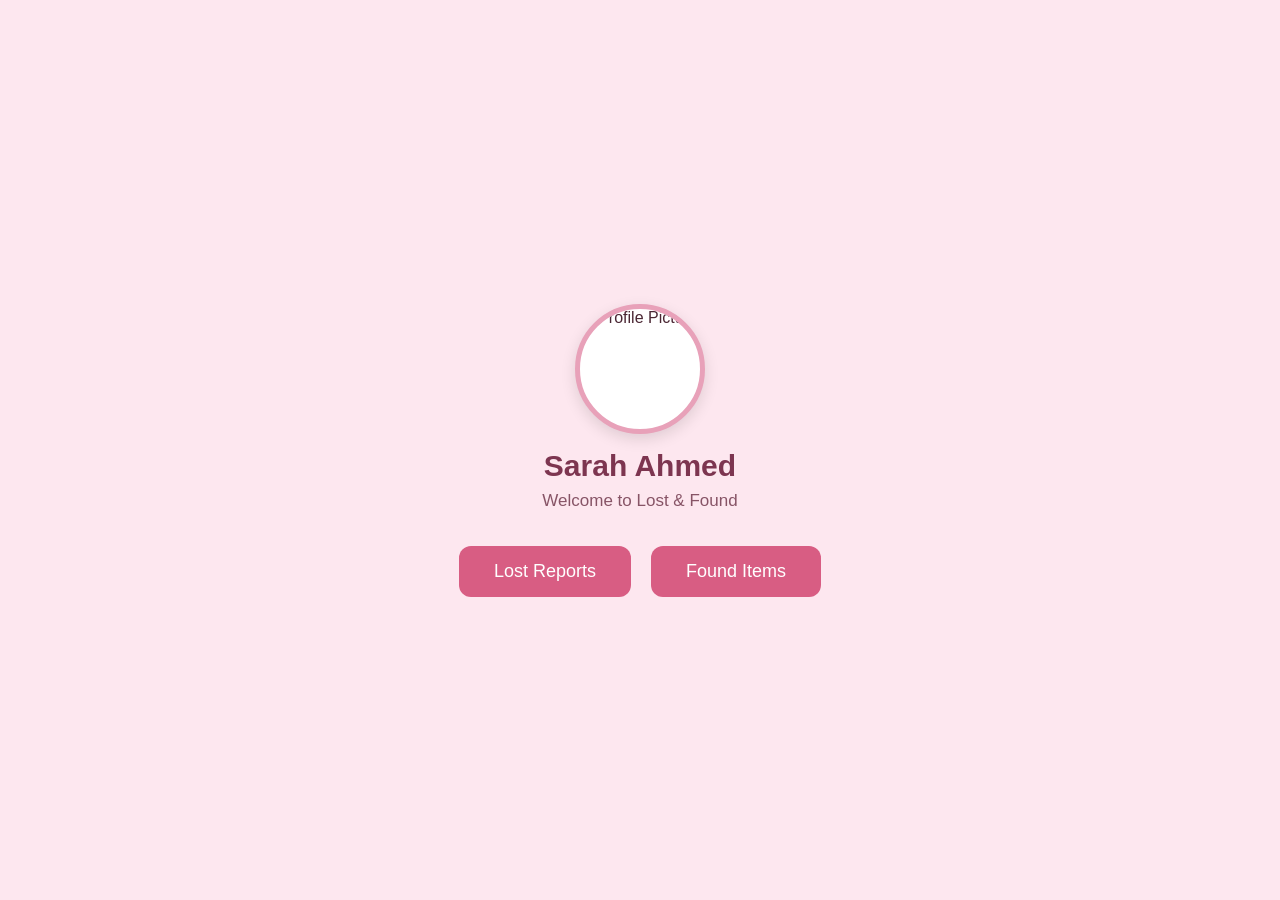
==== index.html @ c1994844 "Set website homepage" ====
<!DOCTYPE html>
<html lang="en">
<head>
    <meta charset="UTF-8">
    <meta name="viewport" content="width=device-width, initial-scale=1.0">
    <title>Lost & Found</title>

    <!-- Connect CSS -->
    <link rel="stylesheet" href="web.css">
</head>

<body>

    <!-- ================= HOME PAGE ================= -->
    <section class="home" id="home">

        <!-- Profile -->
        <div class="profile">
            <div class="profile-pic">
                <img src="https://cdn-icons-png.flaticon.com/512/3135/3135715.png"
                     alt="Profile Picture">
            </div>

            <h1>Sarah Ahmed</h1>
            <p>Welcome to Lost & Found</p>
        </div>

        <!-- Main Buttons -->
        <div class="main-buttons">
            <button onclick="openLostItems()">
                Lost Reports
            </button>

            <button onclick="openFoundItems()">
                Found Items
            </button>
        </div>

    </section>


    <!-- ================= ITEMS PAGE ================= -->
    <section class="dashboard" id="dashboard">

        <div class="top-bar">

            <button class="home-btn" onclick="goHome()">
                ← Home
            </button>

            <h1 id="pageTitle">Lost Items</h1>

            <button class="add-btn" onclick="openPostForm()">
                + Add Post
            </button>

        </div>


        <!-- Search -->
        <div class="search-container">
            <input
                type="text"
                id="searchInput"
                placeholder="Search for an item..."
                onkeyup="searchItems()"
            >
        </div>


        <!-- Items -->
        <div class="items-container" id="itemsContainer">

            <!-- Lost Item 1 -->
            <div class="item-card">

                <img src="https://images.unsplash.com/photo-1553062407-98eeb64c6a62"
                     alt="Black Wallet">

                <div class="item-info">
                    <h2>Black Wallet</h2>

                    <p>
                        Black leather wallet lost near the university library.
                    </p>

                    <p class="posted-by">
                        Posted by: Ali Raza
                    </p>

                    <button onclick="showContact('Ali Raza', '0300-1234567')">
                        I Found It
                    </button>
                </div>

            </div>


            <!-- Lost Item 2 -->
            <div class="item-card">

                <img src="https://images.unsplash.com/photo-1553062407-98eeb64c6a62"
                     alt="Blue Backpack">

                <div class="item-info">
                    <h2>Blue Backpack</h2>

                    <p>
                        Blue backpack containing books and a notebook.
                    </p>

                    <p class="posted-by">
                        Posted by: Hina Khan
                    </p>

                    <button onclick="showContact('Hina Khan', '0312-7654321')">
                        I Found It
                    </button>
                </div>

            </div>


            <!-- Lost Item 3 -->
            <div class="item-card">

                <img src="https://images.unsplash.com/photo-1524805444758-089113d48a6d"
                     alt="Silver Watch">

                <div class="item-info">
                    <h2>Silver Watch</h2>

                    <p>
                        Silver wristwatch lost near the cafeteria.
                    </p>

                    <p class="posted-by">
                        Posted by: Usman Tariq
                    </p>

                    <button onclick="showContact('Usman Tariq', '0333-9876543')">
                        I Found It
                    </button>
                </div>

            </div>

        </div>

    </section>


    <!-- ================= CONTACT POPUP ================= -->
    <div class="popup-overlay" id="contactPopup">

        <div class="popup">

            <button class="close-btn" onclick="closeContact()">
                ×
            </button>

            <h2>Contact Information</h2>

            <p id="contactName"></p>
            <p id="contactPhone"></p>

            <button onclick="closeContact()">
                Close
            </button>

        </div>

    </div>


    <!-- ================= ADD POST POPUP ================= -->
    <div class="popup-overlay" id="postPopup">

        <div class="popup">

            <button class="close-btn" onclick="closePostForm()">
                ×
            </button>

            <h2>Add New Post</h2>

            <input
                type="text"
                id="itemName"
                placeholder="Item name"
            >

            <textarea
                id="itemDescription"
                placeholder="Describe the item..."
            ></textarea>

            <input
                type="file"
                id="itemImage"
                accept="image/*"
            >

            <input
                type="text"
                id="contactInfo"
                placeholder="Your contact number"
            >

            <button onclick="addPost()">
                Post Item
            </button>

        </div>

    </div>


    <!-- ================= JAVASCRIPT ================= -->
    <script>

        let currentType = "lost";

        const lostItems = [
            {
                name: "Black Wallet",
                description: "Black leather wallet lost near the university library.",
                person: "Ali Raza",
                phone: "0300-1234567",
                image: "https://encrypted-tbn0.gstatic.com/images?q=tbn:ANd9GcThGMWjOWWZL-daUMw0ENhWOLmmsPTB5VnJmL-tRZQElEZhyCpvrKFkeLWs&s=10"
            },

            {
                name: "Blue Backpack",
                description: "Blue backpack containing books and a notebook.",
                person: "Hina Khan",
                phone: "0312-7654321",
                image: "https://images.unsplash.com/photo-1553062407-98eeb64c6a62"
            },

            {
                name: "Silver Watch",
                description: "Silver wristwatch lost near the cafeteria.",
                person: "Usman Tariq",
                phone: "0333-9876543",
                image: "https://encrypted-tbn0.gstatic.com/images?q=tbn:ANd9GcQ2_nJ0p9JfUWBISyfuyYVPBXpHSmp7BFiwmjZdYdj20g&s=10"
            }
        ];


        const foundItems = [
            {
                name: "Black iPhone",
                description: "Black iPhone found near the main gate.",
                person: "Maham Noor",
                phone: "0301-5555555",
                image: "https://images.unsplash.com/photo-1511707171634-5f897ff02aa9"
            },

            {
                name: "Car Keys",
                description: "A set of car keys found in the parking area.",
                person: "Ahmed Hassan",
                phone: "0321-4444444",
                image: "https://media.istockphoto.com/id/1169344855/vector/car-key-security-icon-vector-illustration-in-flat-style.jpg?s=612x612&w=0&k=20&c=QZdmcjO-qLEAcvx1nfN1BF-qKwexFfkF9dCYo4ld8fM="
            },

            {
                name: "Student ID Card",
                description: "Student ID card found outside the cafeteria.",
                person: "Sara Malik",
                phone: "0345-2222222",
                image: "https://png.pngtree.com/png-clipart/20240806/original/pngtree-id-card-for-college-students-vector-template-design-png-image_15712346.png"
            }
        ];


        /* Open Lost Items */

        function openLostItems() {

            currentType = "lost";

            document.getElementById("home").style.display = "none";
            document.getElementById("dashboard").style.display = "block";

            document.getElementById("pageTitle").innerText =
                "Lost Items";

            displayItems();
        }


        /* Open Found Items */

        function openFoundItems() {

            currentType = "found";

            document.getElementById("home").style.display = "none";
            document.getElementById("dashboard").style.display = "block";

            document.getElementById("pageTitle").innerText =
                "Found Items";

            displayItems();
        }


        /* Go Home */

        function goHome() {

            document.getElementById("dashboard").style.display = "none";
            document.getElementById("home").style.display = "flex";
        }


        /* Display Items */

        function displayItems() {

            const container =
                document.getElementById("itemsContainer");

            container.innerHTML = "";

            let items =
                currentType === "lost"
                ? lostItems
                : foundItems;


            items.forEach(function(item) {

                let buttonText =
                    currentType === "lost"
                    ? "I Found It"
                    : "I Lost It";


                container.innerHTML += `

                    <div class="item-card">

                        <img src="${item.image}"
                             alt="${item.name}">

                        <div class="item-info">

                            <h2>${item.name}</h2>

                            <p>
                                ${item.description}
                            </p>

                            <p class="posted-by">
                                Posted by: ${item.person}
                            </p>

                            <button
                                onclick="showContact(
                                    '${item.person}',
                                    '${item.phone}'
                                )">

                                ${buttonText}

                            </button>

                        </div>

                    </div>

                `;

            });

        }


        /* Search Items */

        function searchItems() {

            let search =
                document
                .getElementById("searchInput")
                .value
                .toLowerCase();


            let items =
                currentType === "lost"
                ? lostItems
                : foundItems;


            const container =
                document.getElementById("itemsContainer");

            container.innerHTML = "";


            items
            .filter(item =>
                item.name
                .toLowerCase()
                .includes(search)
            )
            .forEach(function(item) {

                let buttonText =
                    currentType === "lost"
                    ? "I Found It"
                    : "I Lost It";


                container.innerHTML += `

                    <div class="item-card">

                        <img src="${item.image}"
                             alt="${item.name}">

                        <div class="item-info">

                            <h2>${item.name}</h2>

                            <p>${item.description}</p>

                            <p class="posted-by">
                                Posted by: ${item.person}
                            </p>

                            <button onclick="showContact(
                                '${item.person}',
                                '${item.phone}'
                            )">

                                ${buttonText}

                            </button>

                        </div>

                    </div>

                `;

            });

        }


        /* Show Contact */

        function showContact(name, phone) {

            document.getElementById("contactName")
                .innerText = "Name: " + name;

            document.getElementById("contactPhone")
                .innerText = "Phone: " + phone;

            document.getElementById("contactPopup")
                .style.display = "flex";
        }


        /* Close Contact */

        function closeContact() {

            document.getElementById("contactPopup")
                .style.display = "none";
        }


        /* Open Add Post */

        function openPostForm() {

            document.getElementById("postPopup")
                .style.display = "flex";
        }


        /* Close Add Post */

        function closePostForm() {

            document.getElementById("postPopup")
                .style.display = "none";
        }


        /* Add New Post */

        function addPost() {

            const name =
                document.getElementById("itemName").value;

            const description =
                document.getElementById("itemDescription").value;

            const phone =
                document.getElementById("contactInfo").value;

            const imageInput =
                document.getElementById("itemImage");


            if (!name || !description || !phone) {

                alert("Please fill all fields.");
                return;

            }


            let newItem = {

                name: name,

                description: description,

                person: "Current User",

                phone: phone,

                image: imageInput.files.length
                    ? URL.createObjectURL(imageInput.files[0])
                    : "https://via.placeholder.com/400"

            };


            if (currentType === "lost") {

                lostItems.push(newItem);

            } else {

                foundItems.push(newItem);

            }


            closePostForm();

            displayItems();

        }

    </script>

</body>
</html>
---- web.css ----
/* ================= GENERAL ================= */

* {
    box-sizing: border-box;
    margin: 0;
    padding: 0;
    font-family: Arial, sans-serif;
}


body {
    background-color: #fde7ef;
    color: #4a2633;
    min-height: 100vh;
}


/* ================= HOME PAGE ================= */

.home {
    min-height: 100vh;

    display: flex;
    flex-direction: column;

    justify-content: center;
    align-items: center;

    text-align: center;

    padding: 30px;
}


/* ================= PROFILE ================= */

.profile {
    margin-bottom: 35px;
}


.profile-pic {
    width: 130px;
    height: 130px;

    margin: 0 auto 15px;

    border-radius: 50%;

    overflow: hidden;

    background-color: white;

    border: 5px solid #e8a1b9;

    box-shadow: 0 5px 15px rgba(0,0,0,0.12);
}


.profile-pic img {
    width: 100%;
    height: 100%;

    object-fit: cover;
}


.profile h1 {
    font-size: 30px;
    color: #7d3550;

    margin-bottom: 8px;
}


.profile p {
    font-size: 17px;
    color: #875466;
}


/* ================= MAIN BUTTONS ================= */

.main-buttons {
    display: flex;

    gap: 20px;

    flex-wrap: wrap;

    justify-content: center;
}


.main-buttons button {
    border: none;

    background-color: #d85d83;

    color: white;

    padding: 15px 35px;

    font-size: 18px;

    border-radius: 12px;

    cursor: pointer;

    min-width: 160px;

    transition: 0.3s;
}


.main-buttons button:hover {
    background-color: #bd466b;

    transform: translateY(-3px);
}


/* ================= DASHBOARD ================= */

.dashboard {
    display: none;

    min-height: 100vh;

    padding: 30px 6%;
}


/* ================= TOP BAR ================= */

.top-bar {
    display: flex;

    align-items: center;

    justify-content: space-between;

    gap: 20px;

    margin-bottom: 25px;
}


.top-bar h1 {
    color: #7d3550;

    font-size: 32px;

    text-align: center;
}


.home-btn,
.add-btn {
    border: none;

    padding: 12px 20px;

    border-radius: 10px;

    cursor: pointer;

    font-size: 15px;
}


.home-btn {
    background-color: white;

    color: #7d3550;

    border: 1px solid #e5a1b8;
}


.add-btn {
    background-color: #d85d83;

    color: white;
}


.home-btn:hover,
.add-btn:hover {
    opacity: 0.85;
}


/* ================= SEARCH ================= */

.search-container {
    max-width: 700px;

    margin: 0 auto 35px;
}


.search-container input {
    width: 100%;

    padding: 16px 20px;

    border: 2px solid #e5a1b8;

    border-radius: 30px;

    outline: none;

    background-color: white;

    font-size: 16px;
}


.search-container input:focus {
    border-color: #d85d83;
}


/* ================= ITEMS ================= */

.items-container {
    display: grid;

    grid-template-columns:
        repeat(auto-fit, minmax(280px, 1fr));

    gap: 25px;

    max-width: 1200px;

    margin: auto;
}


/* ================= ITEM CARD ================= */

.item-card {
    background-color: white;

    border-radius: 18px;

    overflow: hidden;

    box-shadow: 0 5px 18px rgba(100, 40, 60, 0.12);

    transition: 0.3s;
}


.item-card:hover {
    transform: translateY(-5px);

    box-shadow: 0 8px 25px rgba(100, 40, 60, 0.18);
}


.item-card img {
    width: 100%;

    height: 210px;

    object-fit: cover;

    display: block;
}


.item-info {
    padding: 20px;
}


.item-info h2 {
    color: #7d3550;

    margin-bottom: 10px;

    font-size: 22px;
}


.item-info p {
    color: #704655;

    line-height: 1.5;

    margin-bottom: 10px;
}


.item-info .posted-by {
    font-size: 14px;

    color: #9a6678;

    margin-top: 12px;
}


.item-info button {
    width: 100%;

    padding: 12px;

    margin-top: 8px;

    border: none;

    border-radius: 10px;

    background-color: #e86f96;

    color: white;

    font-size: 15px;

    cursor: pointer;
}


.item-info button:hover {
    background-color: #ca5279;
}


/* ================= POPUP ================= */

.popup-overlay {
    display: none;

    position: fixed;

    top: 0;
    left: 0;

    width: 100%;
    height: 100%;

    background-color: rgba(50, 20, 30, 0.45);

    justify-content: center;

    align-items: center;

    padding: 20px;

    z-index: 1000;
}


.popup {
    background-color: white;

    width: 100%;

    max-width: 450px;

    border-radius: 18px;

    padding: 30px;

    position: relative;

    box-shadow: 0 10px 35px rgba(0,0,0,0.25);

    text-align: center;
}


.popup h2 {
    color: #7d3550;

    margin-bottom: 20px;
}


.popup p {
    margin: 12px 0;

    color: #633b4a;
}


.popup input,
.popup textarea {
    width: 100%;

    padding: 13px;

    margin-bottom: 14px;

    border: 1px solid #dda5b8;

    border-radius: 10px;

    outline: none;

    font-size: 15px;
}


.popup textarea {
    min-height: 100px;

    resize: vertical;
}


.popup input:focus,
.popup textarea:focus {
    border-color: #d85d83;
}


.popup button:not(.close-btn) {
    background-color: #d85d83;

    color: white;

    border: none;

    padding: 12px 25px;

    border-radius: 10px;

    cursor: pointer;

    font-size: 15px;
}


.popup button:not(.close-btn):hover {
    background-color: #bd466b;
}


/* ================= CLOSE BUTTON ================= */

.close-btn {
    position: absolute;

    right: 15px;

    top: 12px;

    border: none;

    background: none;

    font-size: 28px;

    color: #8c5266;

    cursor: pointer;
}


.close-btn:hover {
    color: #d85d83;
}


/* ================= RESPONSIVE ================= */

@media (max-width: 700px) {

    .top-bar {
        flex-direction: column;
    }


    .top-bar h1 {
        order: -1;
    }


    .home-btn,
    .add-btn {
        width: 100%;
    }


    .main-buttons {
        flex-direction: column;

        width: 100%;

        max-width: 300px;
    }


    .main-buttons button {
        width: 100%;
    }


    .dashboard {
        padding: 20px;
    }

}
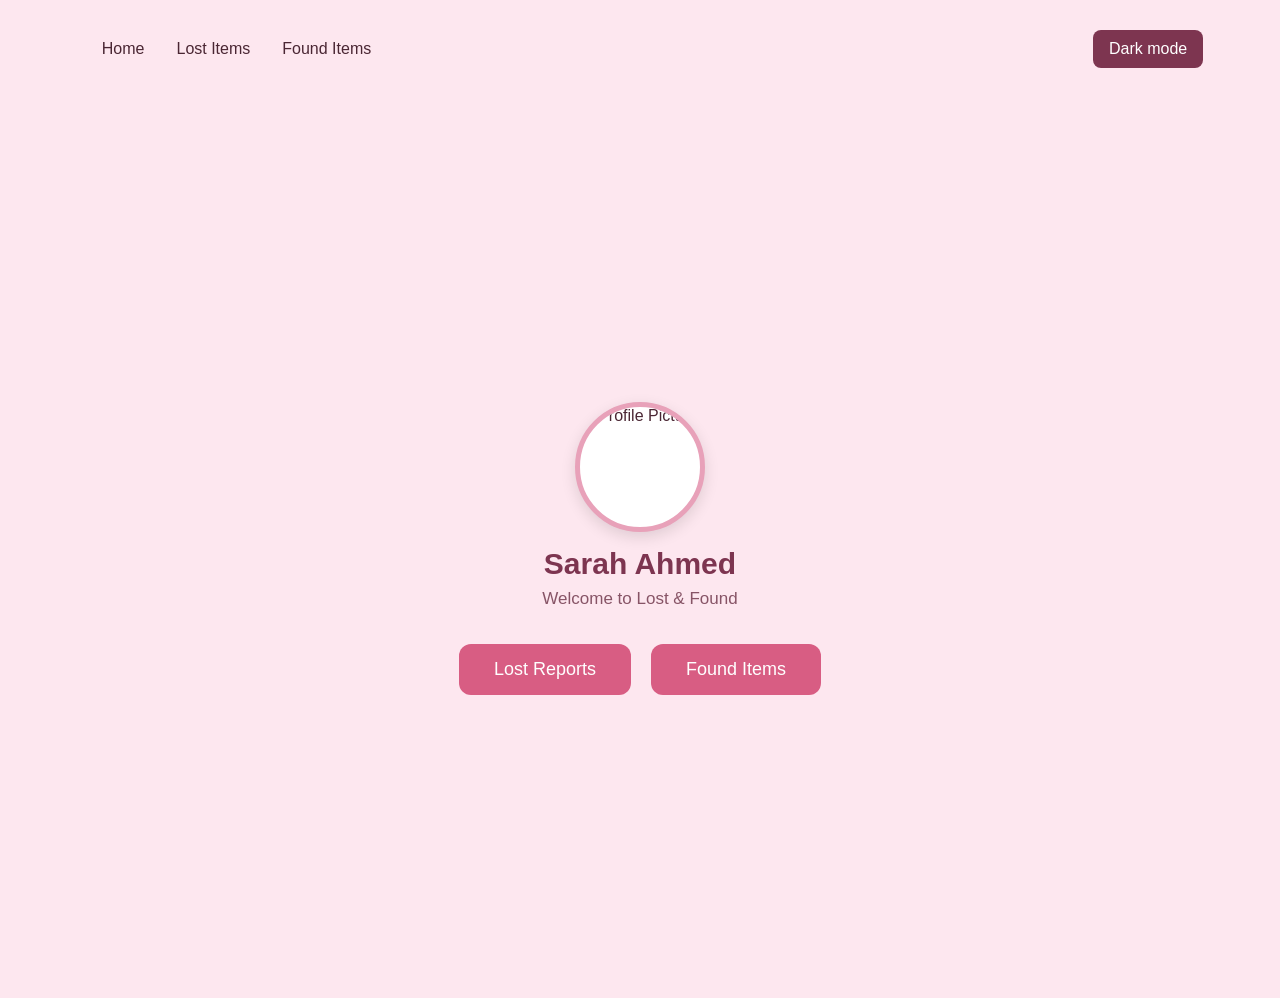
==== commit e95e16a8: "Add menu toggle and dark mode" ====
--- a/index.html
+++ b/index.html
@@ -7,9 +7,21 @@
 
     <!-- Connect CSS -->
     <link rel="stylesheet" href="web.css">
+    <script src="script.js" defer></script>
 </head>
 
 <body>
+
+    <!-- TASK 2: MENU AND THEME CONTROLS -->
+    <header class="site-header">
+        <button type="button" id="menuToggle" class="menu-toggle" aria-controls="navigation" aria-expanded="false">☰ Menu</button>
+        <nav id="navigation" class="nav-menu">
+            <a href="#home" onclick="goHome()">Home</a>
+            <a href="#lost" onclick="openLostItems()">Lost Items</a>
+            <a href="#found" onclick="openFoundItems()">Found Items</a>
+        </nav>
+        <button type="button" id="themeToggle" class="theme-toggle">Dark mode</button>
+    </header>
 
     <!-- ================= HOME PAGE ================= -->
     <section class="home" id="home">
@@ -214,347 +226,5 @@
         </div>
 
     </div>
-
-
-    <!-- ================= JAVASCRIPT ================= -->
-    <script>
-
-        let currentType = "lost";
-
-        const lostItems = [
-            {
-                name: "Black Wallet",
-                description: "Black leather wallet lost near the university library.",
-                person: "Ali Raza",
-                phone: "0300-1234567",
-                image: "https://encrypted-tbn0.gstatic.com/images?q=tbn:ANd9GcThGMWjOWWZL-daUMw0ENhWOLmmsPTB5VnJmL-tRZQElEZhyCpvrKFkeLWs&s=10"
-            },
-
-            {
-                name: "Blue Backpack",
-                description: "Blue backpack containing books and a notebook.",
-                person: "Hina Khan",
-                phone: "0312-7654321",
-                image: "https://images.unsplash.com/photo-1553062407-98eeb64c6a62"
-            },
-
-            {
-                name: "Silver Watch",
-                description: "Silver wristwatch lost near the cafeteria.",
-                person: "Usman Tariq",
-                phone: "0333-9876543",
-                image: "https://encrypted-tbn0.gstatic.com/images?q=tbn:ANd9GcQ2_nJ0p9JfUWBISyfuyYVPBXpHSmp7BFiwmjZdYdj20g&s=10"
-            }
-        ];
-
-
-        const foundItems = [
-            {
-                name: "Black iPhone",
-                description: "Black iPhone found near the main gate.",
-                person: "Maham Noor",
-                phone: "0301-5555555",
-                image: "https://images.unsplash.com/photo-1511707171634-5f897ff02aa9"
-            },
-
-            {
-                name: "Car Keys",
-                description: "A set of car keys found in the parking area.",
-                person: "Ahmed Hassan",
-                phone: "0321-4444444",
-                image: "https://media.istockphoto.com/id/1169344855/vector/car-key-security-icon-vector-illustration-in-flat-style.jpg?s=612x612&w=0&k=20&c=QZdmcjO-qLEAcvx1nfN1BF-qKwexFfkF9dCYo4ld8fM="
-            },
-
-            {
-                name: "Student ID Card",
-                description: "Student ID card found outside the cafeteria.",
-                person: "Sara Malik",
-                phone: "0345-2222222",
-                image: "https://png.pngtree.com/png-clipart/20240806/original/pngtree-id-card-for-college-students-vector-template-design-png-image_15712346.png"
-            }
-        ];
-
-
-        /* Open Lost Items */
-
-        function openLostItems() {
-
-            currentType = "lost";
-
-            document.getElementById("home").style.display = "none";
-            document.getElementById("dashboard").style.display = "block";
-
-            document.getElementById("pageTitle").innerText =
-                "Lost Items";
-
-            displayItems();
-        }
-
-
-        /* Open Found Items */
-
-        function openFoundItems() {
-
-            currentType = "found";
-
-            document.getElementById("home").style.display = "none";
-            document.getElementById("dashboard").style.display = "block";
-
-            document.getElementById("pageTitle").innerText =
-                "Found Items";
-
-            displayItems();
-        }
-
-
-        /* Go Home */
-
-        function goHome() {
-
-            document.getElementById("dashboard").style.display = "none";
-            document.getElementById("home").style.display = "flex";
-        }
-
-
-        /* Display Items */
-
-        function displayItems() {
-
-            const container =
-                document.getElementById("itemsContainer");
-
-            container.innerHTML = "";
-
-            let items =
-                currentType === "lost"
-                ? lostItems
-                : foundItems;
-
-
-            items.forEach(function(item) {
-
-                let buttonText =
-                    currentType === "lost"
-                    ? "I Found It"
-                    : "I Lost It";
-
-
-                container.innerHTML += `
-
-                    <div class="item-card">
-
-                        <img src="${item.image}"
-                             alt="${item.name}">
-
-                        <div class="item-info">
-
-                            <h2>${item.name}</h2>
-
-                            <p>
-                                ${item.description}
-                            </p>
-
-                            <p class="posted-by">
-                                Posted by: ${item.person}
-                            </p>
-
-                            <button
-                                onclick="showContact(
-                                    '${item.person}',
-                                    '${item.phone}'
-                                )">
-
-                                ${buttonText}
-
-                            </button>
-
-                        </div>
-
-                    </div>
-
-                `;
-
-            });
-
-        }
-
-
-        /* Search Items */
-
-        function searchItems() {
-
-            let search =
-                document
-                .getElementById("searchInput")
-                .value
-                .toLowerCase();
-
-
-            let items =
-                currentType === "lost"
-                ? lostItems
-                : foundItems;
-
-
-            const container =
-                document.getElementById("itemsContainer");
-
-            container.innerHTML = "";
-
-
-            items
-            .filter(item =>
-                item.name
-                .toLowerCase()
-                .includes(search)
-            )
-            .forEach(function(item) {
-
-                let buttonText =
-                    currentType === "lost"
-                    ? "I Found It"
-                    : "I Lost It";
-
-
-                container.innerHTML += `
-
-                    <div class="item-card">
-
-                        <img src="${item.image}"
-                             alt="${item.name}">
-
-                        <div class="item-info">
-
-                            <h2>${item.name}</h2>
-
-                            <p>${item.description}</p>
-
-                            <p class="posted-by">
-                                Posted by: ${item.person}
-                            </p>
-
-                            <button onclick="showContact(
-                                '${item.person}',
-                                '${item.phone}'
-                            )">
-
-                                ${buttonText}
-
-                            </button>
-
-                        </div>
-
-                    </div>
-
-                `;
-
-            });
-
-        }
-
-
-        /* Show Contact */
-
-        function showContact(name, phone) {
-
-            document.getElementById("contactName")
-                .innerText = "Name: " + name;
-
-            document.getElementById("contactPhone")
-                .innerText = "Phone: " + phone;
-
-            document.getElementById("contactPopup")
-                .style.display = "flex";
-        }
-
-
-        /* Close Contact */
-
-        function closeContact() {
-
-            document.getElementById("contactPopup")
-                .style.display = "none";
-        }
-
-
-        /* Open Add Post */
-
-        function openPostForm() {
-
-            document.getElementById("postPopup")
-                .style.display = "flex";
-        }
-
-
-        /* Close Add Post */
-
-        function closePostForm() {
-
-            document.getElementById("postPopup")
-                .style.display = "none";
-        }
-
-
-        /* Add New Post */
-
-        function addPost() {
-
-            const name =
-                document.getElementById("itemName").value;
-
-            const description =
-                document.getElementById("itemDescription").value;
-
-            const phone =
-                document.getElementById("contactInfo").value;
-
-            const imageInput =
-                document.getElementById("itemImage");
-
-
-            if (!name || !description || !phone) {
-
-                alert("Please fill all fields.");
-                return;
-
-            }
-
-
-            let newItem = {
-
-                name: name,
-
-                description: description,
-
-                person: "Current User",
-
-                phone: phone,
-
-                image: imageInput.files.length
-                    ? URL.createObjectURL(imageInput.files[0])
-                    : "https://via.placeholder.com/400"
-
-            };
-
-
-            if (currentType === "lost") {
-
-                lostItems.push(newItem);
-
-            } else {
-
-                foundItems.push(newItem);
-
-            }
-
-
-            closePostForm();
-
-            displayItems();
-
-        }
-
-    </script>
-
 </body>
 </html>
--- a/web.css
+++ b/web.css
@@ -1,507 +1,84 @@
 /* ================= GENERAL ================= */
-
-* {
-    box-sizing: border-box;
-    margin: 0;
-    padding: 0;
-    font-family: Arial, sans-serif;
+* { box-sizing: border-box; margin: 0; padding: 0; font-family: Arial, sans-serif; }
+body { background-color: #fde7ef; color: #4a2633; min-height: 100vh; }
+/* ================= HOME PAGE ================= */
+.home { min-height: 100vh; display: flex; flex-direction: column; justify-content: center; align-items: center; text-align: center; padding: 30px; }
+/* ================= PROFILE ================= */
+.profile { margin-bottom: 35px; }
+.profile-pic { width: 130px; height: 130px; margin: 0 auto 15px; border-radius: 50%; overflow: hidden; background-color: white; border: 5px solid #e8a1b9; box-shadow: 0 5px 15px rgba(0,0,0,0.12); }
+.profile-pic img { width: 100%; height: 100%; object-fit: cover; }
+.profile h1 { font-size: 30px; color: #7d3550; margin-bottom: 8px; }
+.profile p { font-size: 17px; color: #875466; }
+/* ================= MAIN BUTTONS ================= */
+.main-buttons { display: flex; gap: 20px; flex-wrap: wrap; justify-content: center; }
+.main-buttons button { border: none; background-color: #d85d83; color: white; padding: 15px 35px; font-size: 18px; border-radius: 12px; cursor: pointer; min-width: 160px; transition: 0.3s; }
+.main-buttons button:hover { background-color: #bd466b; transform: translateY(-3px); }
+/* ================= DASHBOARD ================= */
+.dashboard { display: none; min-height: 100vh; padding: 30px 6%; }
+/* ================= TOP BAR ================= */
+.top-bar { display: flex; align-items: center; justify-content: space-between; gap: 20px; margin-bottom: 25px; }
+.top-bar h1 { color: #7d3550; font-size: 32px; text-align: center; }
+.home-btn, .add-btn { border: none; padding: 12px 20px; border-radius: 10px; cursor: pointer; font-size: 15px; }
+.home-btn { background-color: white; color: #7d3550; border: 1px solid #e5a1b8; }
+.add-btn { background-color: #d85d83; color: white; }
+.home-btn:hover, .add-btn:hover { opacity: 0.85; }
+/* ================= SEARCH ================= */
+.search-container { max-width: 700px; margin: 0 auto 35px; }
+.search-container input { width: 100%; padding: 16px 20px; border: 2px solid #e5a1b8; border-radius: 30px; outline: none; background-color: white; font-size: 16px; }
+.search-container input:focus { border-color: #d85d83; }
+/* ================= ITEMS ================= */
+.items-container { display: grid; grid-template-columns: repeat(auto-fit, minmax(280px, 1fr)); gap: 25px; max-width: 1200px; margin: auto; }
+/* ================= ITEM CARD ================= */
+.item-card { background-color: white; border-radius: 18px; overflow: hidden; box-shadow: 0 5px 18px rgba(100, 40, 60, 0.12); transition: 0.3s; }
+.item-card:hover { transform: translateY(-5px); box-shadow: 0 8px 25px rgba(100, 40, 60, 0.18); }
+.item-card img { width: 100%; height: 210px; object-fit: cover; display: block; }
+.item-info { padding: 20px; }
+.item-info h2 { color: #7d3550; margin-bottom: 10px; font-size: 22px; }
+.item-info p { color: #704655; line-height: 1.5; margin-bottom: 10px; }
+.item-info .posted-by { font-size: 14px; color: #9a6678; margin-top: 12px; }
+.item-info button { width: 100%; padding: 12px; margin-top: 8px; border: none; border-radius: 10px; background-color: #e86f96; color: white; font-size: 15px; cursor: pointer; }
+.item-info button:hover { background-color: #ca5279; }
+/* ================= POPUP ================= */
+.popup-overlay { display: none; position: fixed; top: 0; left: 0; width: 100%; height: 100%; background-color: rgba(50, 20, 30, 0.45); justify-content: center; align-items: center; padding: 20px; z-index: 1000; }
+.popup { background-color: white; width: 100%; max-width: 450px; border-radius: 18px; padding: 30px; position: relative; box-shadow: 0 10px 35px rgba(0,0,0,0.25); text-align: center; }
+.popup h2 { color: #7d3550; margin-bottom: 20px; }
+.popup p { margin: 12px 0; color: #633b4a; }
+.popup input, .popup textarea { width: 100%; padding: 13px; margin-bottom: 14px; border: 1px solid #dda5b8; border-radius: 10px; outline: none; font-size: 15px; }
+.popup textarea { min-height: 100px; resize: vertical; }
+.popup input:focus, .popup textarea:focus { border-color: #d85d83; }
+.popup button:not(.close-btn) { background-color: #d85d83; color: white; border: none; padding: 12px 25px; border-radius: 10px; cursor: pointer; font-size: 15px; }
+.popup button:not(.close-btn):hover { background-color: #bd466b; }
+/* ================= CLOSE BUTTON ================= */
+.close-btn { position: absolute; right: 15px; top: 12px; border: none; background: none; font-size: 28px; color: #8c5266; cursor: pointer; }
+.close-btn:hover { color: #d85d83; }
+/* ================= TASK 2: THEME VARIABLES ================= */
+:root { --bg: #fde7ef; --text: #4a2633; --card-bg: #ffffff; --heading: #7d3550; --paragraph: #704655; --input-bg: #ffffff; --border-color: #e5a1b8; }
+body { background-color: var(--bg); color: var(--text); transition: background-color 0.3s, color 0.3s; }
+body.dark { --bg: #111827; --text: #f9fafb; --card-bg: #1f2937; --heading: #f9a8d4; --paragraph: #e5e7eb; --input-bg: #374151; --border-color: #6b7280; }
+body.dark .item-card, body.dark .popup { background-color: var(--card-bg); }
+body.dark .profile h1, body.dark .top-bar h1, body.dark .item-info h2, body.dark .popup h2 { color: var(--heading); }
+body.dark .profile p, body.dark .item-info p, body.dark .popup p { color: var(--paragraph); }
+body.dark .search-container input, body.dark .popup input, body.dark .popup textarea { background-color: var(--input-bg); color: var(--text); border-color: var(--border-color); }
+body.dark .home-btn { background-color: var(--card-bg); color: var(--text); border-color: var(--border-color); }
+body.dark .profile-pic { background-color: var(--card-bg); border-color: var(--border-color); }
+/* ================= TASK 2: HEADER AND MENU ================= */
+.site-header { display: flex; align-items: center; justify-content: space-between; gap: 12px; padding: 15px 6%; flex-wrap: wrap; }
+.menu-toggle, .theme-toggle { padding: 10px 16px; border: none; border-radius: 8px; background-color: #d85d83; color: white; font-size: 16px; cursor: pointer; }
+.theme-toggle { background-color: #7d3550; }
+.nav-menu { display: none; flex-direction: column; gap: 12px; padding: 15px; }
+.nav-menu.open { display: flex; }
+.nav-menu a { color: var(--text); text-decoration: none; padding: 10px; }
+.nav-menu a:hover { text-decoration: underline; }
+body.dark .theme-toggle { background-color: #374151; color: #f9fafb; }
+@media (min-width: 701px) { .menu-toggle { display: none; } .nav-menu, .nav-menu.open { display: flex; flex-direction: row; align-items: center; } }
+/* ================= RESPONSIVE ================= */
+@media (max-width: 700px) {
+    .top-bar { flex-direction: column; }
+    .top-bar h1 { order: -1; }
+    .home-btn, .add-btn { width: 100%; }
+    .main-buttons { flex-direction: column; width: 100%; max-width: 300px; }
+    .main-buttons button { width: 100%; }
+    .dashboard { padding: 20px; }
+    .site-header { padding: 12px 20px; }
+    .nav-menu { width: 100%; order: 3; }
 }
-
-
-body {
-    background-color: #fde7ef;
-    color: #4a2633;
-    min-height: 100vh;
-}
-
-
-/* ================= HOME PAGE ================= */
-
-.home {
-    min-height: 100vh;
-
-    display: flex;
-    flex-direction: column;
-
-    justify-content: center;
-    align-items: center;
-
-    text-align: center;
-
-    padding: 30px;
-}
-
-
-/* ================= PROFILE ================= */
-
-.profile {
-    margin-bottom: 35px;
-}
-
-
-.profile-pic {
-    width: 130px;
-    height: 130px;
-
-    margin: 0 auto 15px;
-
-    border-radius: 50%;
-
-    overflow: hidden;
-
-    background-color: white;
-
-    border: 5px solid #e8a1b9;
-
-    box-shadow: 0 5px 15px rgba(0,0,0,0.12);
-}
-
-
-.profile-pic img {
-    width: 100%;
-    height: 100%;
-
-    object-fit: cover;
-}
-
-
-.profile h1 {
-    font-size: 30px;
-    color: #7d3550;
-
-    margin-bottom: 8px;
-}
-
-
-.profile p {
-    font-size: 17px;
-    color: #875466;
-}
-
-
-/* ================= MAIN BUTTONS ================= */
-
-.main-buttons {
-    display: flex;
-
-    gap: 20px;
-
-    flex-wrap: wrap;
-
-    justify-content: center;
-}
-
-
-.main-buttons button {
-    border: none;
-
-    background-color: #d85d83;
-
-    color: white;
-
-    padding: 15px 35px;
-
-    font-size: 18px;
-
-    border-radius: 12px;
-
-    cursor: pointer;
-
-    min-width: 160px;
-
-    transition: 0.3s;
-}
-
-
-.main-buttons button:hover {
-    background-color: #bd466b;
-
-    transform: translateY(-3px);
-}
-
-
-/* ================= DASHBOARD ================= */
-
-.dashboard {
-    display: none;
-
-    min-height: 100vh;
-
-    padding: 30px 6%;
-}
-
-
-/* ================= TOP BAR ================= */
-
-.top-bar {
-    display: flex;
-
-    align-items: center;
-
-    justify-content: space-between;
-
-    gap: 20px;
-
-    margin-bottom: 25px;
-}
-
-
-.top-bar h1 {
-    color: #7d3550;
-
-    font-size: 32px;
-
-    text-align: center;
-}
-
-
-.home-btn,
-.add-btn {
-    border: none;
-
-    padding: 12px 20px;
-
-    border-radius: 10px;
-
-    cursor: pointer;
-
-    font-size: 15px;
-}
-
-
-.home-btn {
-    background-color: white;
-
-    color: #7d3550;
-
-    border: 1px solid #e5a1b8;
-}
-
-
-.add-btn {
-    background-color: #d85d83;
-
-    color: white;
-}
-
-
-.home-btn:hover,
-.add-btn:hover {
-    opacity: 0.85;
-}
-
-
-/* ================= SEARCH ================= */
-
-.search-container {
-    max-width: 700px;
-
-    margin: 0 auto 35px;
-}
-
-
-.search-container input {
-    width: 100%;
-
-    padding: 16px 20px;
-
-    border: 2px solid #e5a1b8;
-
-    border-radius: 30px;
-
-    outline: none;
-
-    background-color: white;
-
-    font-size: 16px;
-}
-
-
-.search-container input:focus {
-    border-color: #d85d83;
-}
-
-
-/* ================= ITEMS ================= */
-
-.items-container {
-    display: grid;
-
-    grid-template-columns:
-        repeat(auto-fit, minmax(280px, 1fr));
-
-    gap: 25px;
-
-    max-width: 1200px;
-
-    margin: auto;
-}
-
-
-/* ================= ITEM CARD ================= */
-
-.item-card {
-    background-color: white;
-
-    border-radius: 18px;
-
-    overflow: hidden;
-
-    box-shadow: 0 5px 18px rgba(100, 40, 60, 0.12);
-
-    transition: 0.3s;
-}
-
-
-.item-card:hover {
-    transform: translateY(-5px);
-
-    box-shadow: 0 8px 25px rgba(100, 40, 60, 0.18);
-}
-
-
-.item-card img {
-    width: 100%;
-
-    height: 210px;
-
-    object-fit: cover;
-
-    display: block;
-}
-
-
-.item-info {
-    padding: 20px;
-}
-
-
-.item-info h2 {
-    color: #7d3550;
-
-    margin-bottom: 10px;
-
-    font-size: 22px;
-}
-
-
-.item-info p {
-    color: #704655;
-
-    line-height: 1.5;
-
-    margin-bottom: 10px;
-}
-
-
-.item-info .posted-by {
-    font-size: 14px;
-
-    color: #9a6678;
-
-    margin-top: 12px;
-}
-
-
-.item-info button {
-    width: 100%;
-
-    padding: 12px;
-
-    margin-top: 8px;
-
-    border: none;
-
-    border-radius: 10px;
-
-    background-color: #e86f96;
-
-    color: white;
-
-    font-size: 15px;
-
-    cursor: pointer;
-}
-
-
-.item-info button:hover {
-    background-color: #ca5279;
-}
-
-
-/* ================= POPUP ================= */
-
-.popup-overlay {
-    display: none;
-
-    position: fixed;
-
-    top: 0;
-    left: 0;
-
-    width: 100%;
-    height: 100%;
-
-    background-color: rgba(50, 20, 30, 0.45);
-
-    justify-content: center;
-
-    align-items: center;
-
-    padding: 20px;
-
-    z-index: 1000;
-}
-
-
-.popup {
-    background-color: white;
-
-    width: 100%;
-
-    max-width: 450px;
-
-    border-radius: 18px;
-
-    padding: 30px;
-
-    position: relative;
-
-    box-shadow: 0 10px 35px rgba(0,0,0,0.25);
-
-    text-align: center;
-}
-
-
-.popup h2 {
-    color: #7d3550;
-
-    margin-bottom: 20px;
-}
-
-
-.popup p {
-    margin: 12px 0;
-
-    color: #633b4a;
-}
-
-
-.popup input,
-.popup textarea {
-    width: 100%;
-
-    padding: 13px;
-
-    margin-bottom: 14px;
-
-    border: 1px solid #dda5b8;
-
-    border-radius: 10px;
-
-    outline: none;
-
-    font-size: 15px;
-}
-
-
-.popup textarea {
-    min-height: 100px;
-
-    resize: vertical;
-}
-
-
-.popup input:focus,
-.popup textarea:focus {
-    border-color: #d85d83;
-}
-
-
-.popup button:not(.close-btn) {
-    background-color: #d85d83;
-
-    color: white;
-
-    border: none;
-
-    padding: 12px 25px;
-
-    border-radius: 10px;
-
-    cursor: pointer;
-
-    font-size: 15px;
-}
-
-
-.popup button:not(.close-btn):hover {
-    background-color: #bd466b;
-}
-
-
-/* ================= CLOSE BUTTON ================= */
-
-.close-btn {
-    position: absolute;
-
-    right: 15px;
-
-    top: 12px;
-
-    border: none;
-
-    background: none;
-
-    font-size: 28px;
-
-    color: #8c5266;
-
-    cursor: pointer;
-}
-
-
-.close-btn:hover {
-    color: #d85d83;
-}
-
-
-/* ================= RESPONSIVE ================= */
-
-@media (max-width: 700px) {
-
-    .top-bar {
-        flex-direction: column;
-    }
-
-
-    .top-bar h1 {
-        order: -1;
-    }
-
-
-    .home-btn,
-    .add-btn {
-        width: 100%;
-    }
-
-
-    .main-buttons {
-        flex-direction: column;
-
-        width: 100%;
-
-        max-width: 300px;
-    }
-
-
-    .main-buttons button {
-        width: 100%;
-    }
-
-
-    .dashboard {
-        padding: 20px;
-    }
-
-}
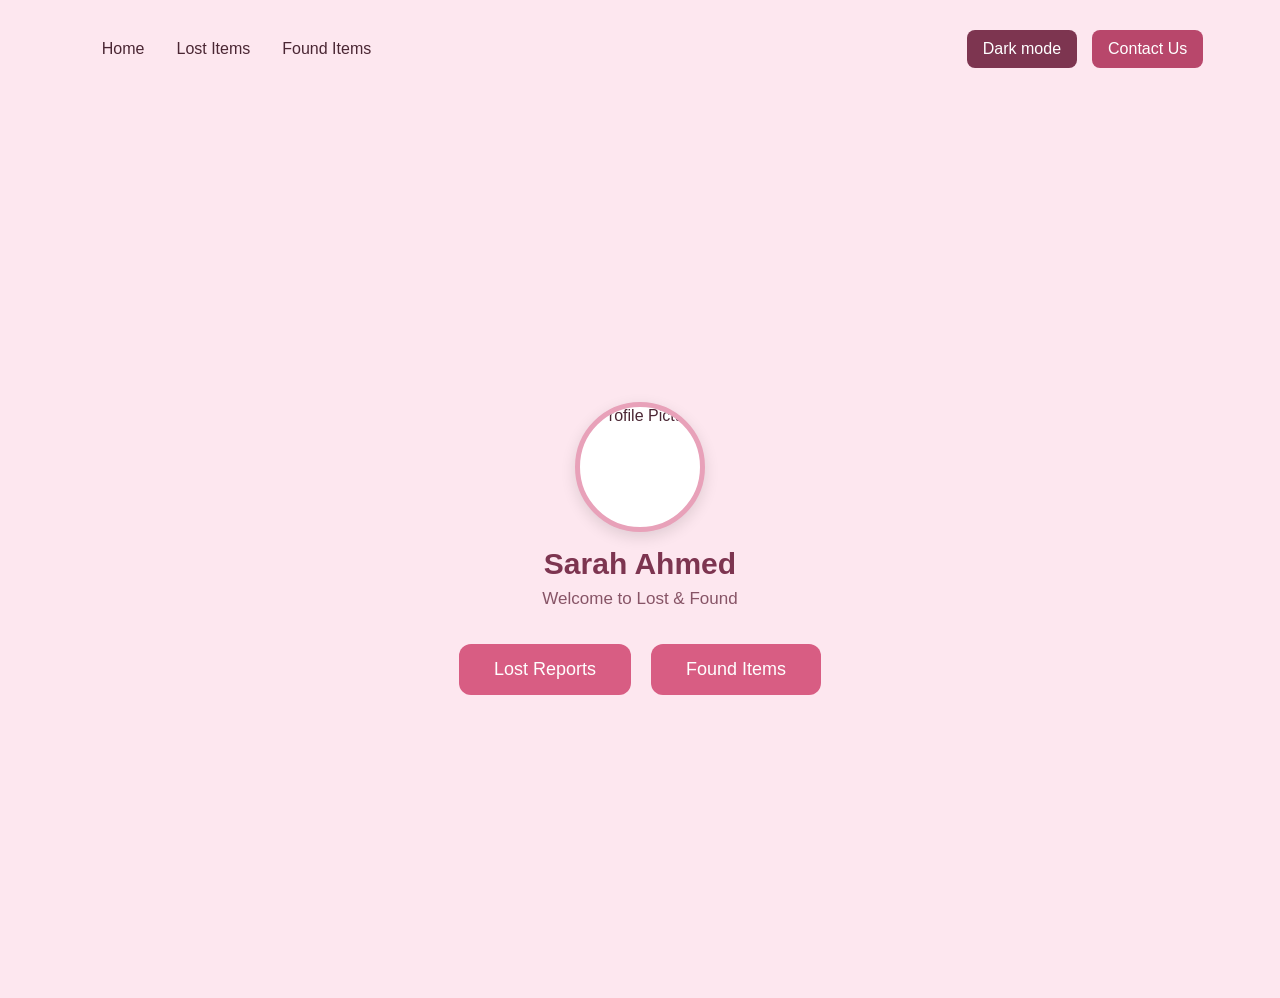
==== commit bf5ed044: "Adjust header buttons and add contact form" ====
--- a/index.html
+++ b/index.html
@@ -20,7 +20,10 @@
             <a href="#lost" onclick="openLostItems()">Lost Items</a>
             <a href="#found" onclick="openFoundItems()">Found Items</a>
         </nav>
-        <button type="button" id="themeToggle" class="theme-toggle">Dark mode</button>
+       <div class="header-buttons">
+          <button type="button" id="themeToggle" class="theme-toggle">Dark mode</button>
+          <button type="button" id="contactUsToggle" class="contact-us-toggle" onclick="openContactForm()">Contact Us</button>
+       </div>
     </header>
 
     <!-- ================= HOME PAGE ================= -->
@@ -226,5 +229,35 @@
         </div>
 
     </div>
+
+    <!-- ================= TASK 3: SMART CONTACT FORM ================= -->
+    <div class="popup-overlay" id="contactFormOverlay">
+        <div class="popup contact-form-popup">
+            <button type="button" class="close-btn" onclick="closeContactForm()" aria-label="Close contact form">×</button>
+            <h2>Contact Us</h2>
+            <p class="contact-form-intro">Have a question? Send us a message.</p>
+
+            <form id="smartContactForm" novalidate>
+                <label for="visitorName">Full name *</label>
+                <input id="visitorName" name="name" type="text" placeholder="Enter your full name" aria-describedby="visitorNameError">
+                <small class="form-error" id="visitorNameError"></small>
+
+                <label for="visitorEmail">Email address *</label>
+                <input id="visitorEmail" name="email" type="text" placeholder="you@example.com" aria-describedby="visitorEmailError">
+                <small class="form-error" id="visitorEmailError"></small>
+
+                <label for="visitorMessage">Message *</label>
+                <textarea id="visitorMessage" name="message" rows="4" maxlength="200" placeholder="Write your message (at least 10 characters)" aria-describedby="visitorMessageError messageCounter"></textarea>
+                <div class="message-count-row">
+                    <small class="form-error" id="visitorMessageError"></small>
+                    <small id="messageCounter" class="message-counter">0 / 200</small>
+                </div>
+
+                <button type="submit" class="contact-submit-btn">Submit Message</button>
+                <p id="contactFormResult" class="contact-form-result" role="status" aria-live="polite"></p>
+            </form>
+        </div>
+    </div>
+
 </body>
 </html>
--- a/web.css
+++ b/web.css
@@ -82,3 +82,50 @@
     .site-header { padding: 12px 20px; }
     .nav-menu { width: 100%; order: 3; }
 }
+
+
+/* ================= TASK 3: CONTACT US BUTTON AND FORM ================= */
+.contact-us-toggle {
+    padding: 10px 16px;
+    border: none;
+    border-radius: 8px;
+    background-color: #b8476b;
+    color: white;
+    font-size: 16px;
+    cursor: pointer;
+}
+.contact-us-toggle:hover { background-color: #963653; }
+body.dark .contact-us-toggle { background-color: #374151; color: #f9fafb; }
+.contact-form-popup { max-height: 90vh; overflow-y: auto; text-align: left; }
+.contact-form-popup h2 { text-align: center; margin-bottom: 8px; }
+.contact-form-intro { text-align: center; margin-bottom: 18px !important; }
+.contact-form-popup label { display: block; margin: 12px 0 6px; font-weight: bold; font-size: 14px; color: var(--text); }
+.contact-form-popup input, .contact-form-popup textarea {
+    display: block; width: 100%; padding: 11px 12px; margin: 0;
+    border: 1px solid var(--border-color); border-radius: 8px;
+    background: var(--input-bg); color: var(--text); font: inherit; font-size: 14px;
+}
+.contact-form-popup textarea { resize: vertical; min-height: 100px; }
+.contact-form-popup input:focus, .contact-form-popup textarea:focus { outline: 2px solid #d85d83; outline-offset: 1px; }
+.contact-form-popup input.invalid, .contact-form-popup textarea.invalid { border: 1px solid #c62828; }
+.form-error { display: block; color: #c62828; font-size: 12px; margin-top: 4px; }
+.form-error:empty { display: none; }
+.message-count-row { display: flex; justify-content: space-between; gap: 10px; align-items: start; }
+.message-counter { color: #8a6472; font-size: 12px; margin-top: 5px; white-space: nowrap; }
+.contact-form-popup .contact-submit-btn { width: 100%; margin-top: 15px; }
+.contact-form-result { margin: 12px 0 0 !important; font-size: 13px; line-height: 1.5; overflow-wrap: anywhere; }
+.contact-form-result.success { background: #e5f7e9; color: #176334; padding: 10px; border-radius: 8px; }
+.contact-form-result.failure { color: #c62828; }
+@media (max-width: 700px) {
+    .site-header { align-items: center; }
+    .contact-us-toggle, .theme-toggle { font-size: 14px; padding: 9px 11px; }
+    .contact-form-popup { padding: 28px 20px; }
+    
+}
+.header-buttons {
+    display: flex;
+    align-items: center;
+    gap: 15px;
+    margin-left: auto;
+    flex-shrink: 0;
+}
